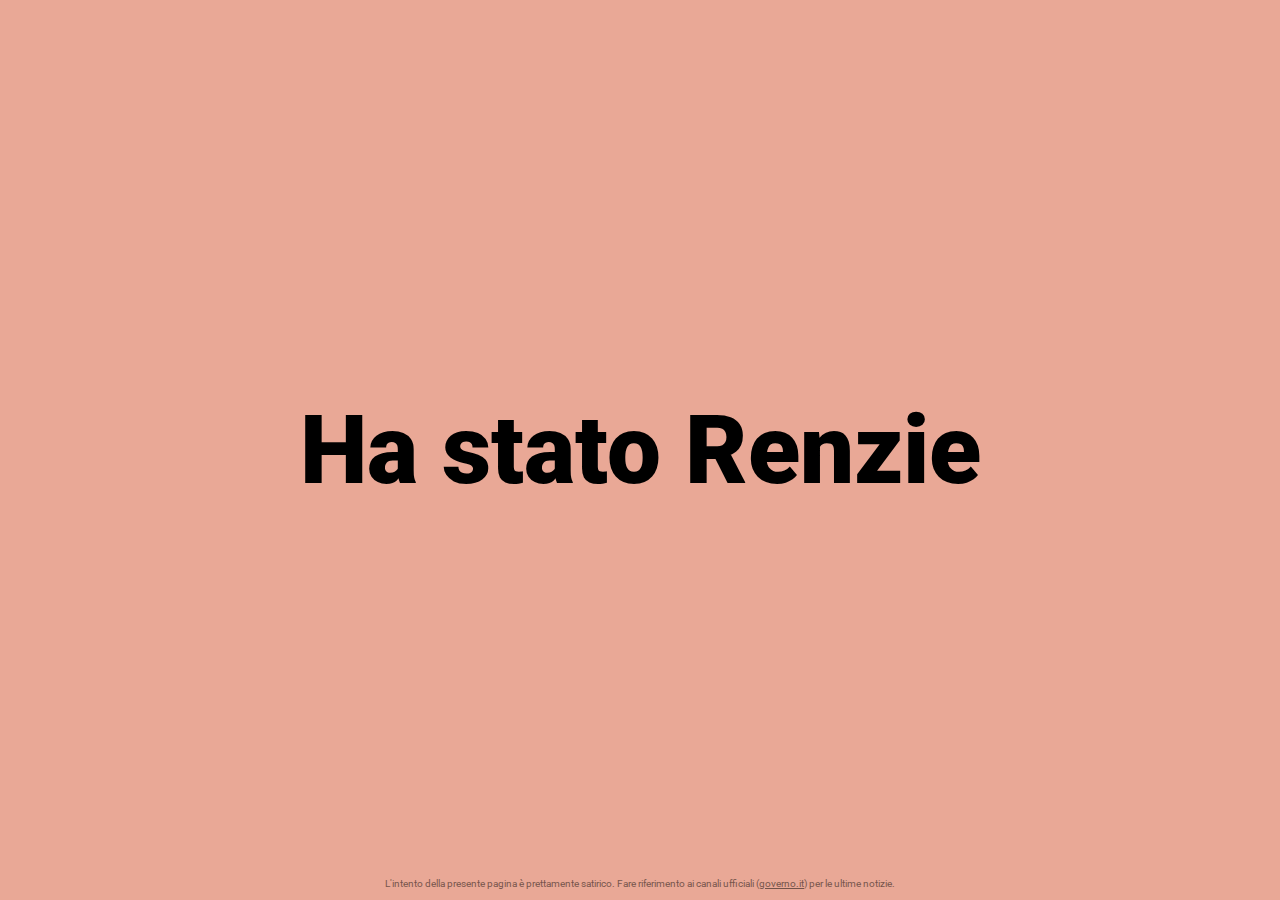
==== index.html @ a2afae20 "Centered title" ====
<!DOCTYPE html>
<html lang="it">
<head>
  <meta charset="UTF-8">
  <link rel="stylesheet" type="text/css" href="style.css">
  <title>È caduto il governo?</title>
</head>
<body>
  <div id='centering'>
    <h1 id="title">No</h1>
  </div>
  <p id="footer">L'intento della presente pagina è prettamente satirico. Fare riferimento ai canali ufficiali (<a href="https://www.governo.it/">governo.it</a>) per le ultime notizie.</p>
  <script src="main.js"></script>
</body>
</html>
---- style.css ----
@import url('https://fonts.googleapis.com/css2?family=Roboto:wght@400;900&display=swap');

html, body {
  height: 100%;
  width: 100%;
  margin: 0;
  font-family: 'Roboto', sans-serif;
}

div#centering {
  height: 100%;
  width: 100%;
  display: flex;
  align-items: center;
  justify-content: center;
}

h1#title {
  font-weight: 900;
  font-size: 6em;
}

p#footer {
  position: absolute;
  bottom: 0;
  width: 100%;
  font-weight: 400;
  font-size: .65em;
  text-align: center;
  opacity: 50%;
}

p#footer a {
  color: #000000;
}
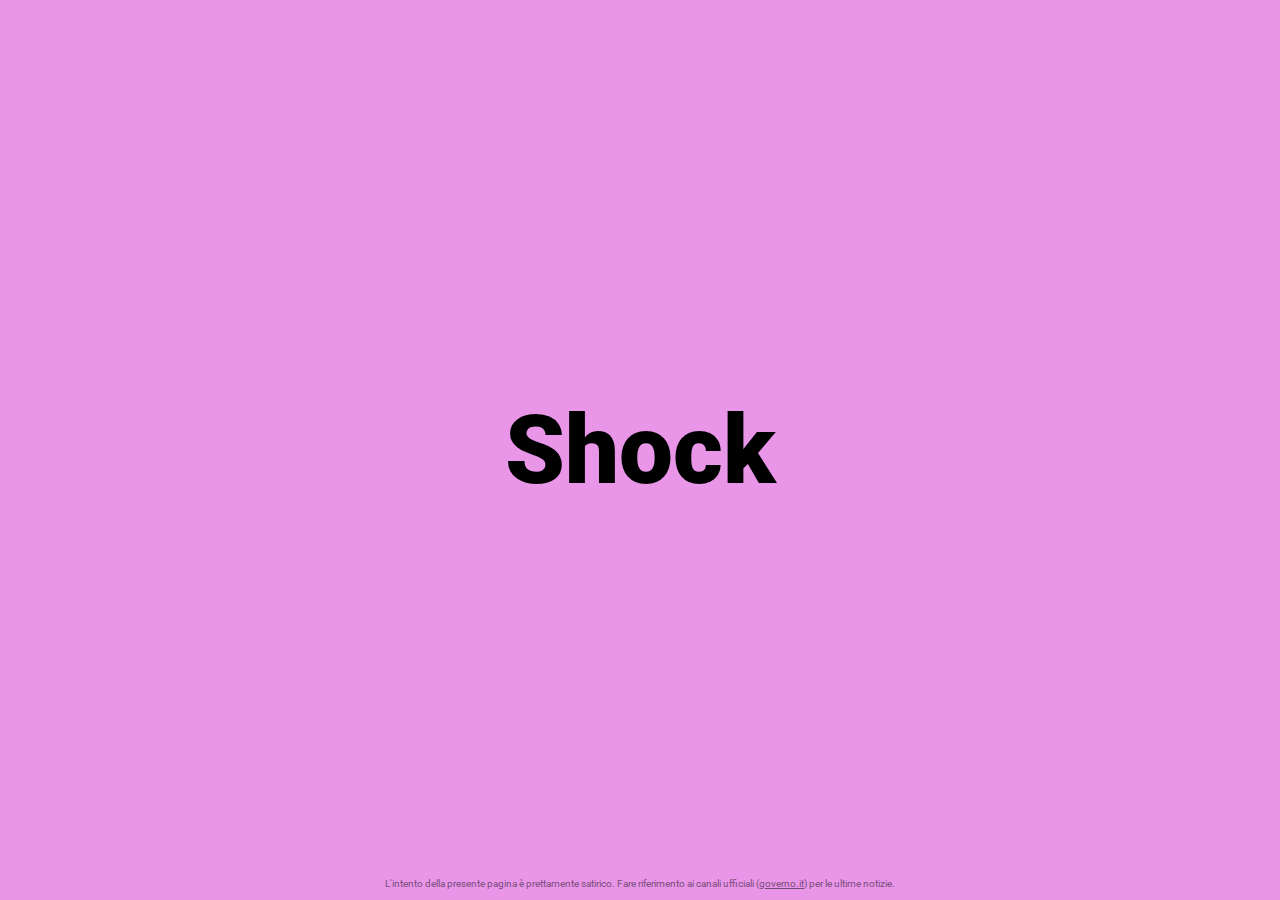
==== commit c8e93f04: "Added analytics" ====
--- a/index.html
+++ b/index.html
@@ -1,6 +1,18 @@
 <!DOCTYPE html>
 <html lang="it">
 <head>
+  <!-- This Google Analytics does not use any cookie -->
+  <!-- Global site tag (gtag.js) - Google Analytics -->
+  <script async src="https://www.googletagmanager.com/gtag/js?id=G-K9XGPGD3KJ"></script>
+  <script>
+    window.dataLayer = window.dataLayer || [];
+    function gtag(){dataLayer.push(arguments);}
+    gtag('js', new Date());
+
+    gtag('config', 'G-K9XGPGD3KJ', {
+        client_storage: 'none',
+    });
+  </script>
   <meta charset="UTF-8">
   <link rel="stylesheet" type="text/css" href="style.css">
   <title>È caduto il governo?</title>
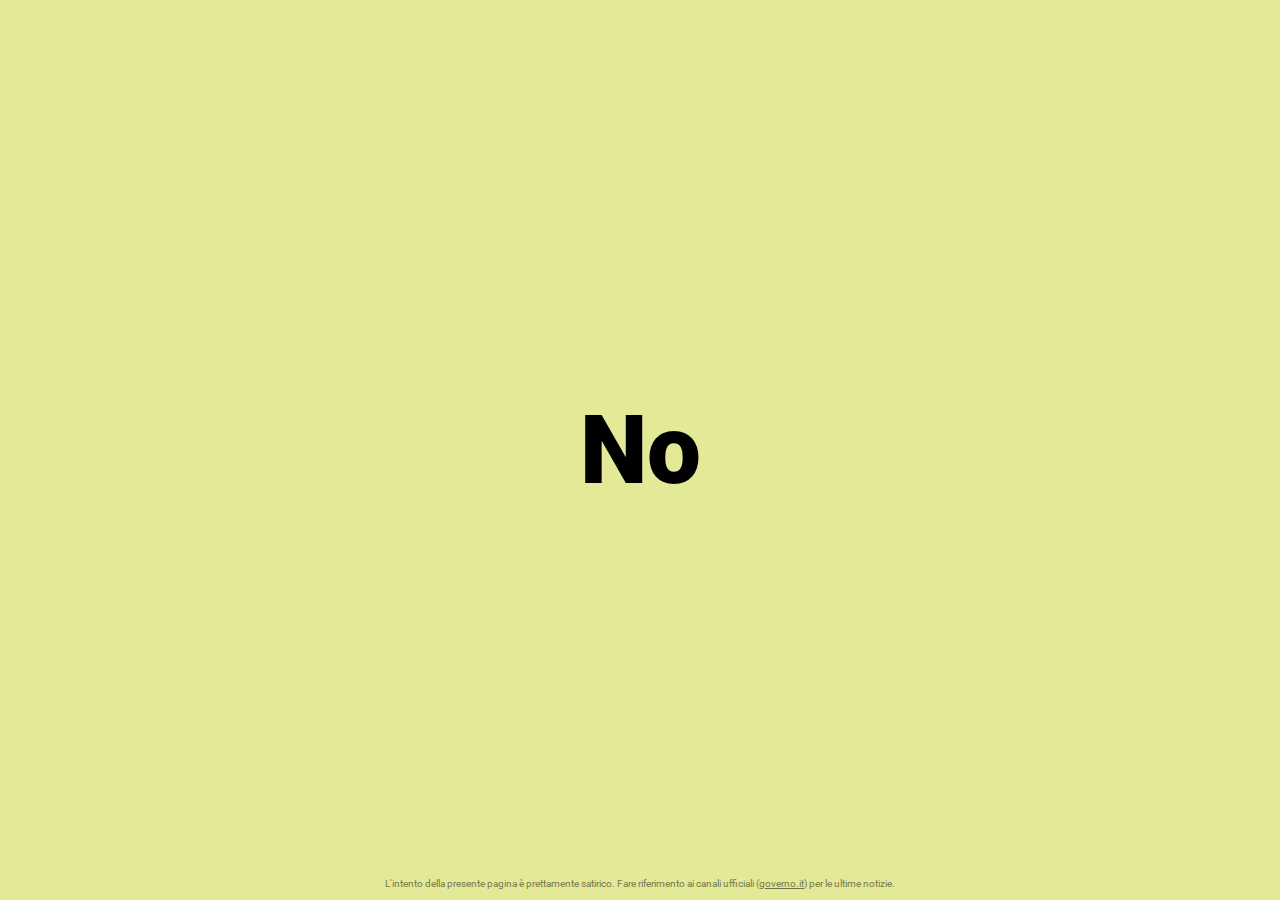
==== commit 1e86dcb9: "Added ip anonymization" ====
--- a/index.html
+++ b/index.html
@@ -1,7 +1,7 @@
 <!DOCTYPE html>
 <html lang="it">
 <head>
-  <!-- This Google Analytics does not use any cookie -->
+  <!-- This Google Analytics snippet does not use any tracking cookie -->
   <!-- Global site tag (gtag.js) - Google Analytics -->
   <script async src="https://www.googletagmanager.com/gtag/js?id=G-K9XGPGD3KJ"></script>
   <script>
@@ -11,6 +11,8 @@
 
     gtag('config', 'G-K9XGPGD3KJ', {
         client_storage: 'none',
+        cookie_expires: 0,
+        anonymize_ip: true,
     });
   </script>
   <meta charset="UTF-8">
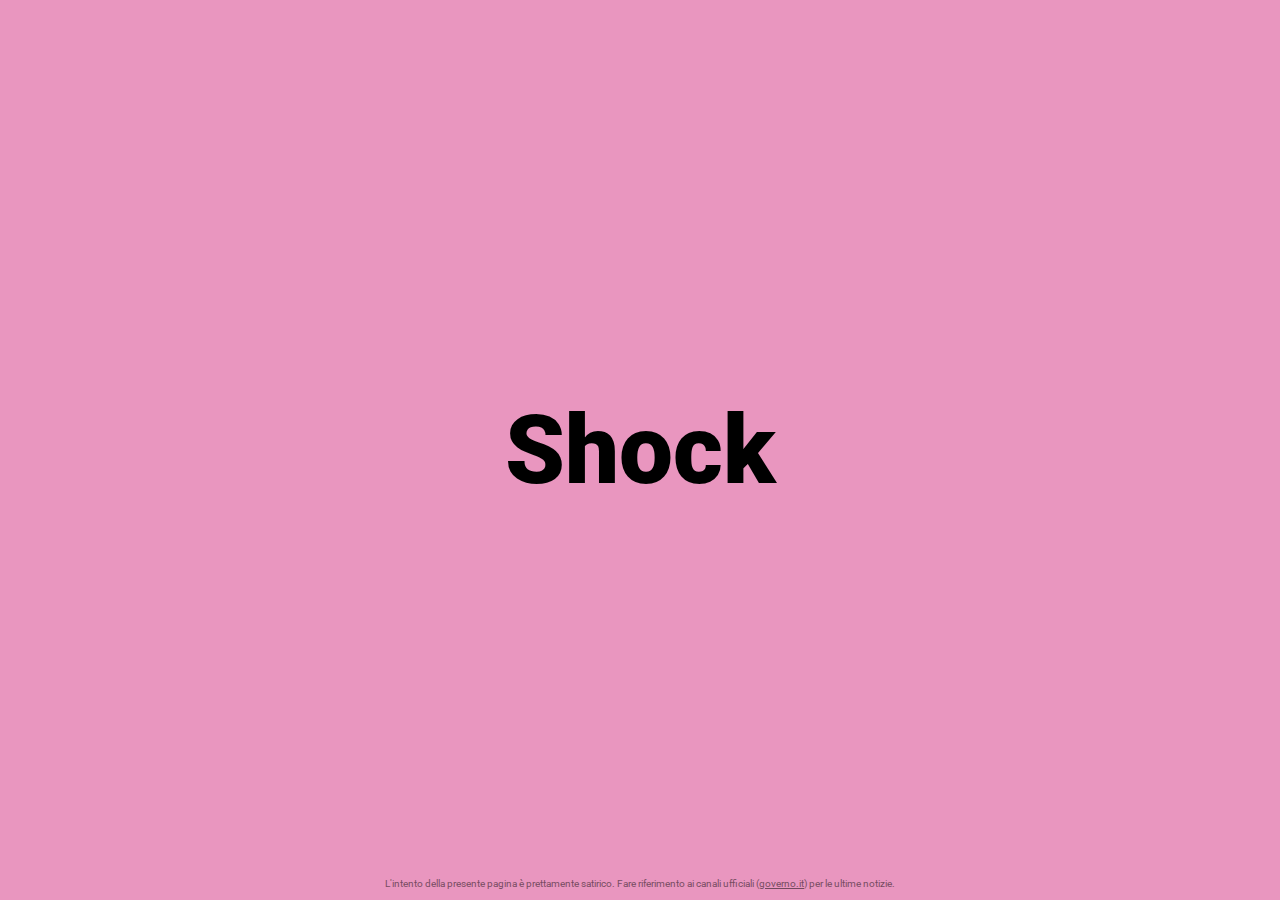
==== commit 7372438a: "Added user_id with fixed value" ====
--- a/index.html
+++ b/index.html
@@ -13,6 +13,7 @@
         client_storage: 'none',
         cookie_expires: 0,
         anonymize_ip: true,
+        user_id: 'pippo'
     });
   </script>
   <meta charset="UTF-8">
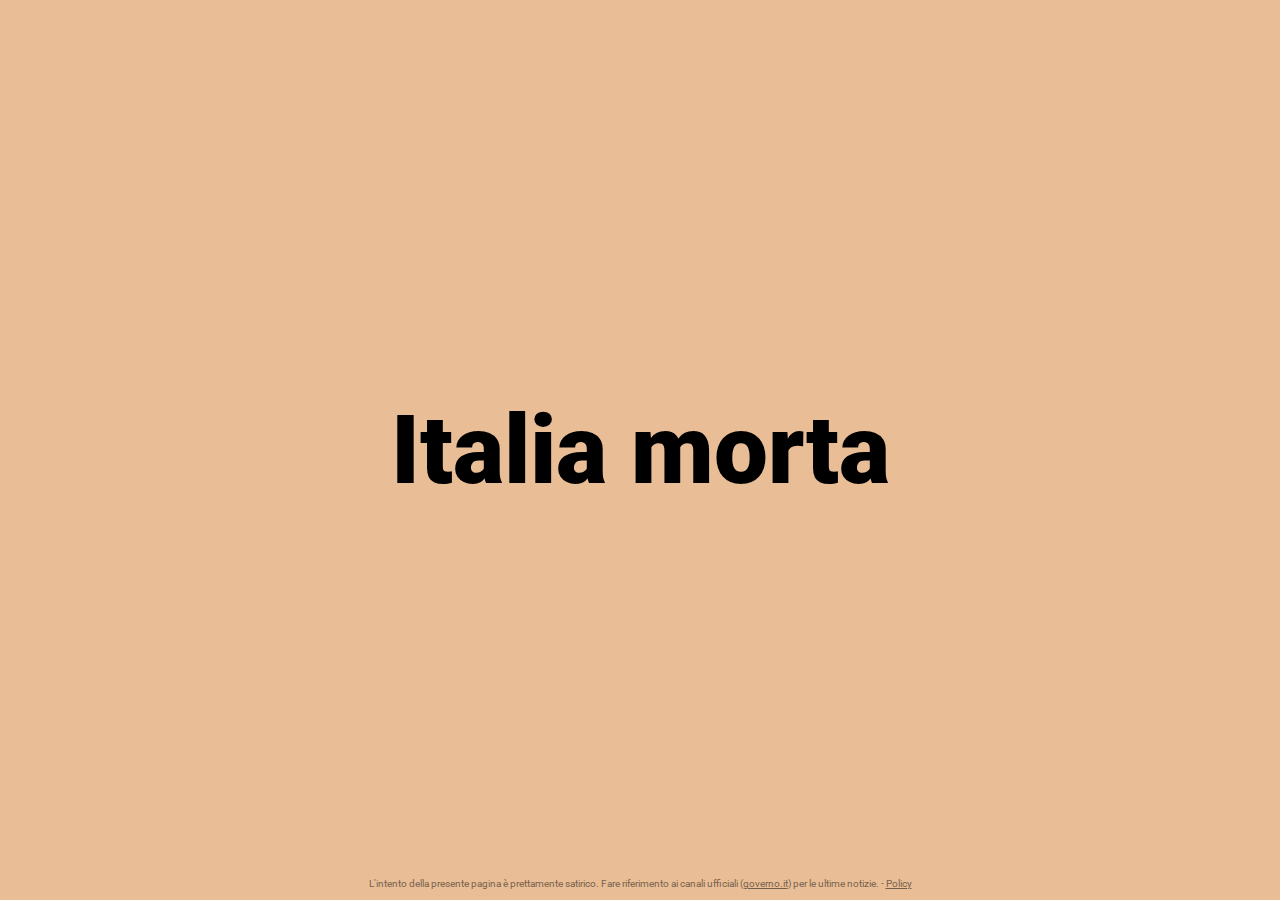
==== commit e2ba2431: "Added policy" ====
--- a/index.html
+++ b/index.html
@@ -1,7 +1,7 @@
 <!DOCTYPE html>
 <html lang="it">
 <head>
-  <!-- This Google Analytics snippet does not use any tracking cookie -->
+  <!-- This Google Analytics snippet does not use any tracking cookie, please check our policy.html for further detail -->
   <!-- Global site tag (gtag.js) - Google Analytics -->
   <script async src="https://www.googletagmanager.com/gtag/js?id=G-K9XGPGD3KJ"></script>
   <script>
@@ -13,7 +13,6 @@
         client_storage: 'none',
         cookie_expires: 0,
         anonymize_ip: true,
-        user_id: 'pippo'
     });
   </script>
   <meta charset="UTF-8">
@@ -21,10 +20,10 @@
   <title>È caduto il governo?</title>
 </head>
 <body>
-  <div id='centering'>
+  <div id="centering">
     <h1 id="title">No</h1>
   </div>
-  <p id="footer">L'intento della presente pagina è prettamente satirico. Fare riferimento ai canali ufficiali (<a href="https://www.governo.it/">governo.it</a>) per le ultime notizie.</p>
+  <p id="footer">L'intento della presente pagina è prettamente satirico. Fare riferimento ai canali ufficiali (<a href="https://www.governo.it/">governo.it</a>) per le ultime notizie. &dash; <a href='policy.html'>Policy</a></p>
   <script src="main.js"></script>
 </body>
 </html>--- a/style.css
+++ b/style.css
@@ -7,10 +7,15 @@
   font-family: 'Roboto', sans-serif;
 }
 
+a {
+  color: #000000;
+}
+
 div#centering {
   height: 100%;
   width: 100%;
   display: flex;
+  flex-direction: column;
   align-items: center;
   justify-content: center;
 }
@@ -24,12 +29,17 @@
   position: absolute;
   bottom: 0;
   width: 100%;
-  font-weight: 400;
   font-size: .65em;
   text-align: center;
   opacity: 50%;
 }
 
-p#footer a {
-  color: #000000;
-}+p#policy {
+  width: 40%;
+  line-height: 2em;
+  text-align: justify;
+}
+
+a#policygoback {
+  font-size: 1.5em;
+}
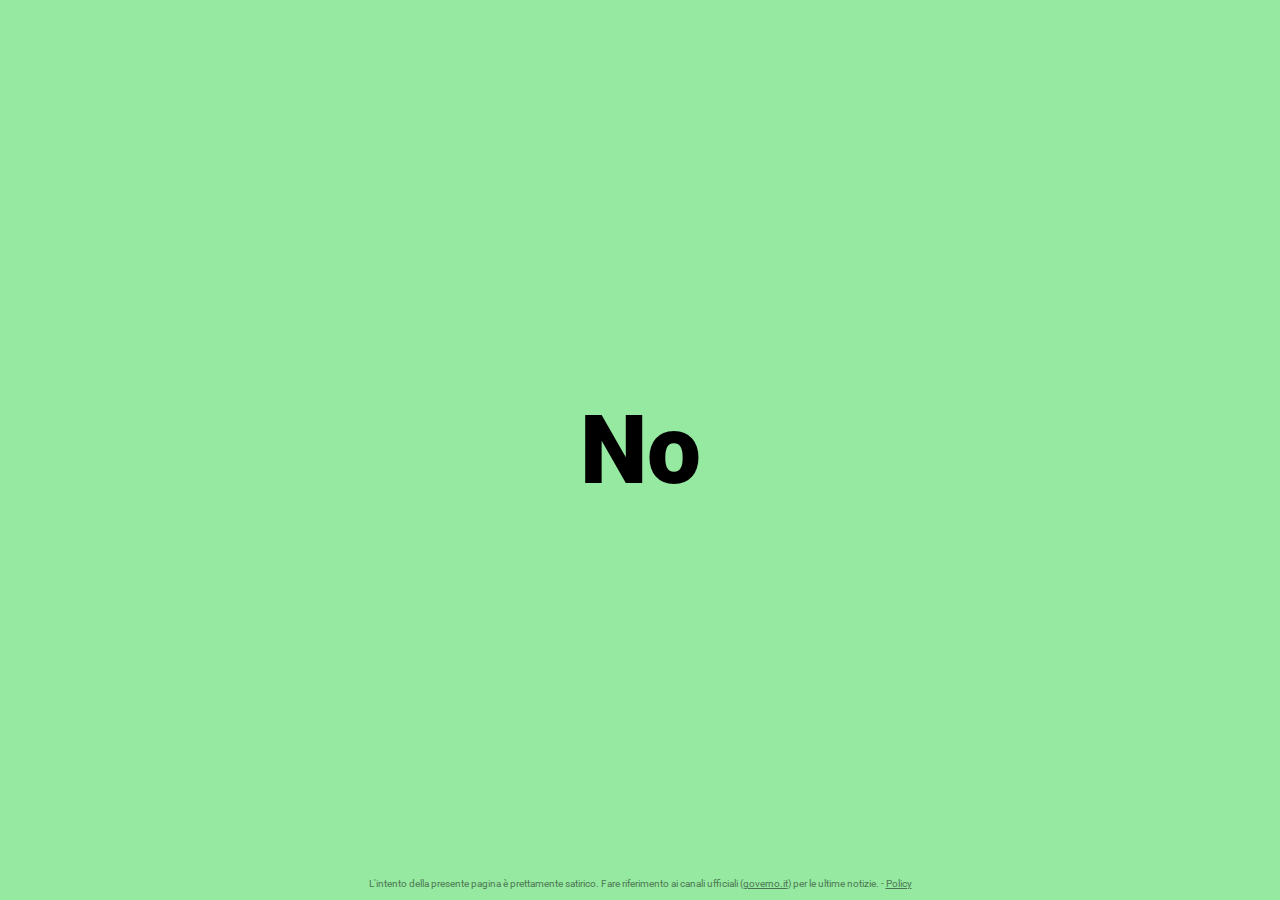
==== commit a40b05b7: "Added new reason on click" ====
--- a/index.html
+++ b/index.html
@@ -21,7 +21,7 @@
 </head>
 <body>
   <div id="centering">
-    <h1 id="title">No</h1>
+    <h1 id="title"></h1>
   </div>
   <p id="footer">L'intento della presente pagina è prettamente satirico. Fare riferimento ai canali ufficiali (<a href="https://www.governo.it/">governo.it</a>) per le ultime notizie. &dash; <a href='policy.html'>Policy</a></p>
   <script src="main.js"></script>
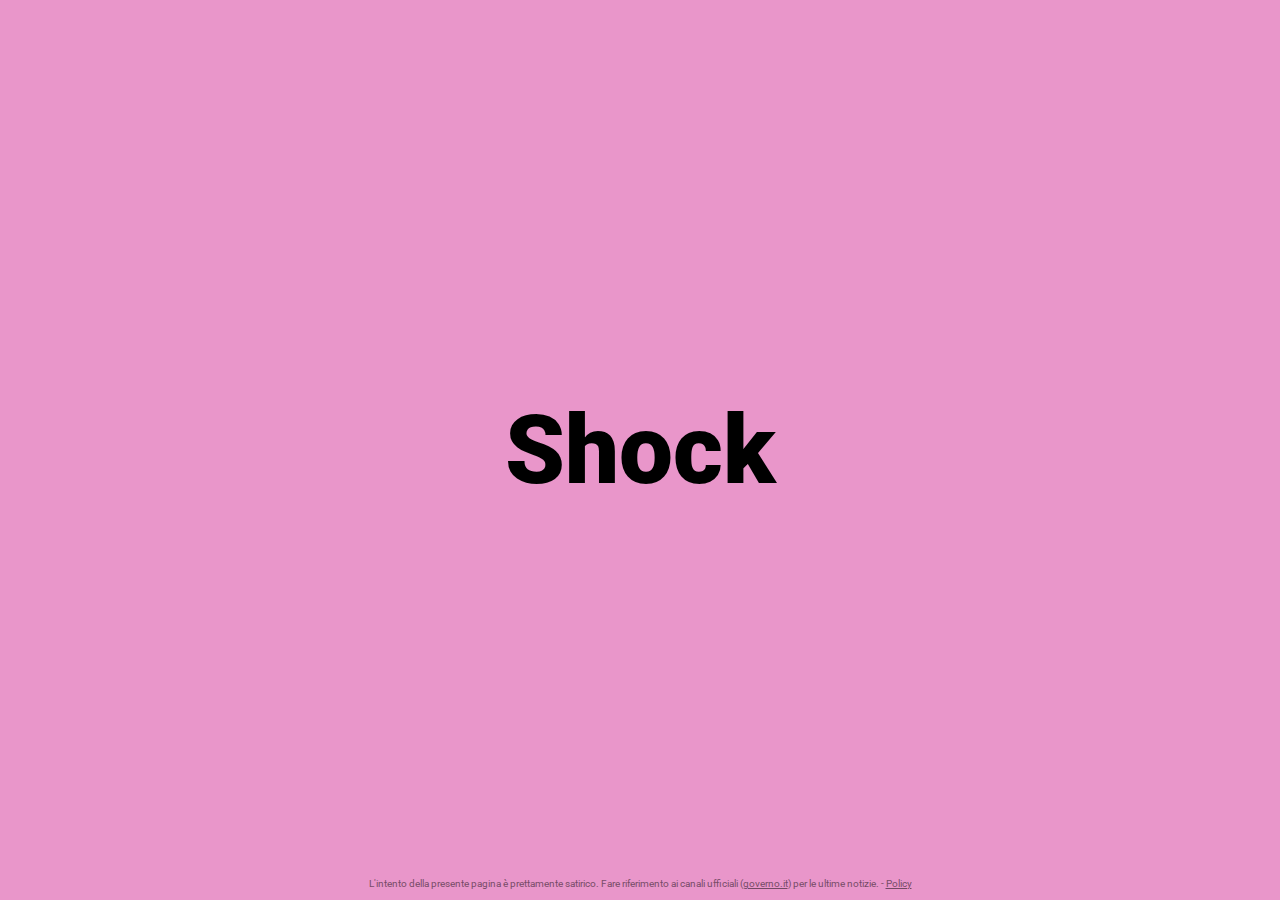
==== commit 0c41eae2: "Added Open Graph properties" ====
--- a/index.html
+++ b/index.html
@@ -18,6 +18,11 @@
   <meta charset="UTF-8">
   <link rel="stylesheet" type="text/css" href="style.css">
   <title>È caduto il governo?</title>
+  <meta property="og:type" content="website">
+  <meta property="og:url" content="https://www.ecadutoilgoverno.it/">
+  <meta property="og:site_name" content="È caduto il governo?">
+  <meta property="og:title" content="È caduto il governo?">
+  <meta property="og:description" content="Entra e scopri se il governo è già caduto!"> 
 </head>
 <body>
   <div id="centering">
--- a/style.css
+++ b/style.css
@@ -23,6 +23,8 @@
 h1#title {
   font-weight: 900;
   font-size: 6em;
+  max-width: 80%;
+  text-align: center;
 }
 
 p#footer {
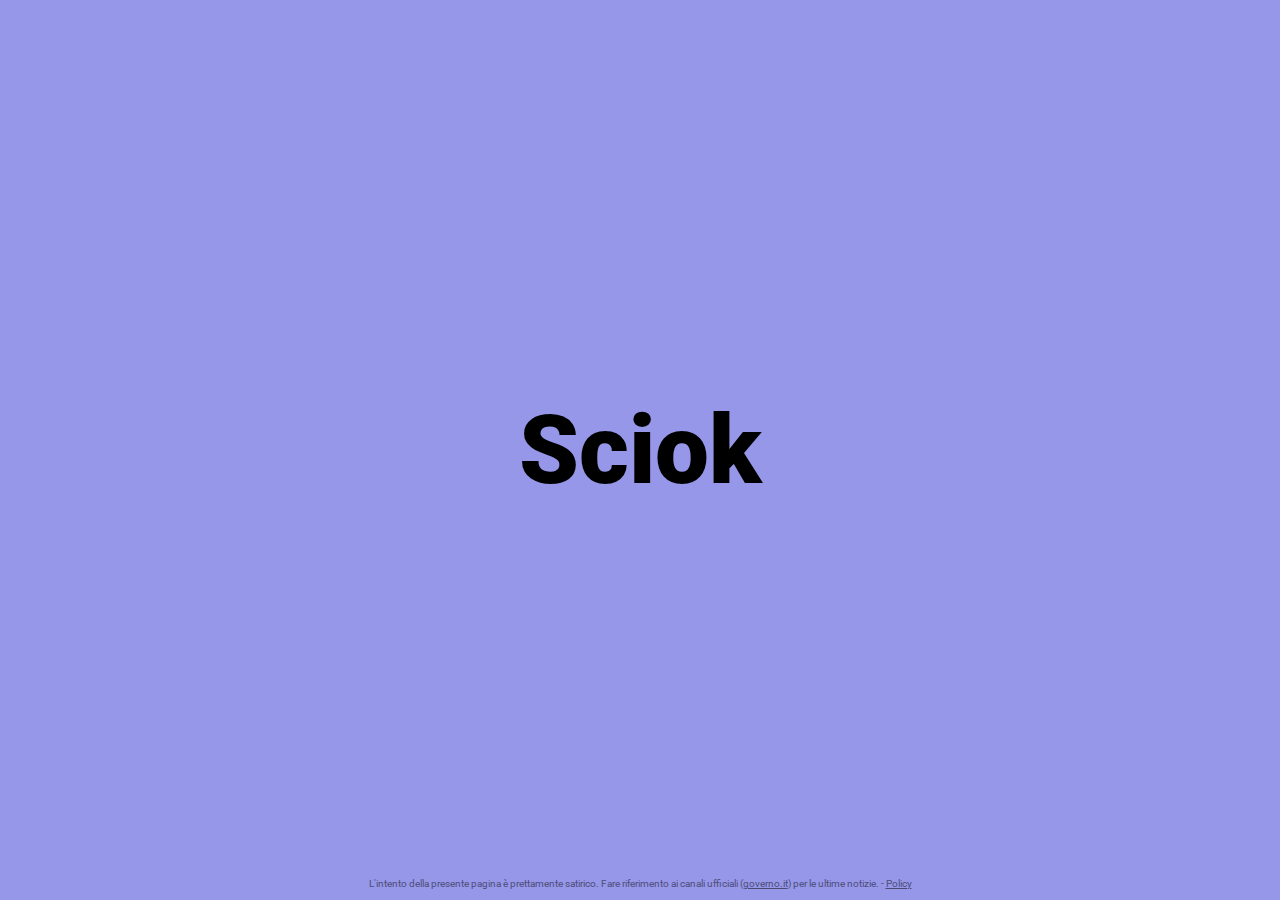
==== commit 3dc9798a: "Added meta description" ====
--- a/index.html
+++ b/index.html
@@ -18,6 +18,7 @@
   <meta charset="UTF-8">
   <link rel="stylesheet" type="text/css" href="style.css">
   <title>È caduto il governo?</title>
+  <meta name="description" content="Entra e scopri se il governo è già caduto!">
   <meta property="og:type" content="website">
   <meta property="og:url" content="https://www.ecadutoilgoverno.it/">
   <meta property="og:site_name" content="È caduto il governo?">
